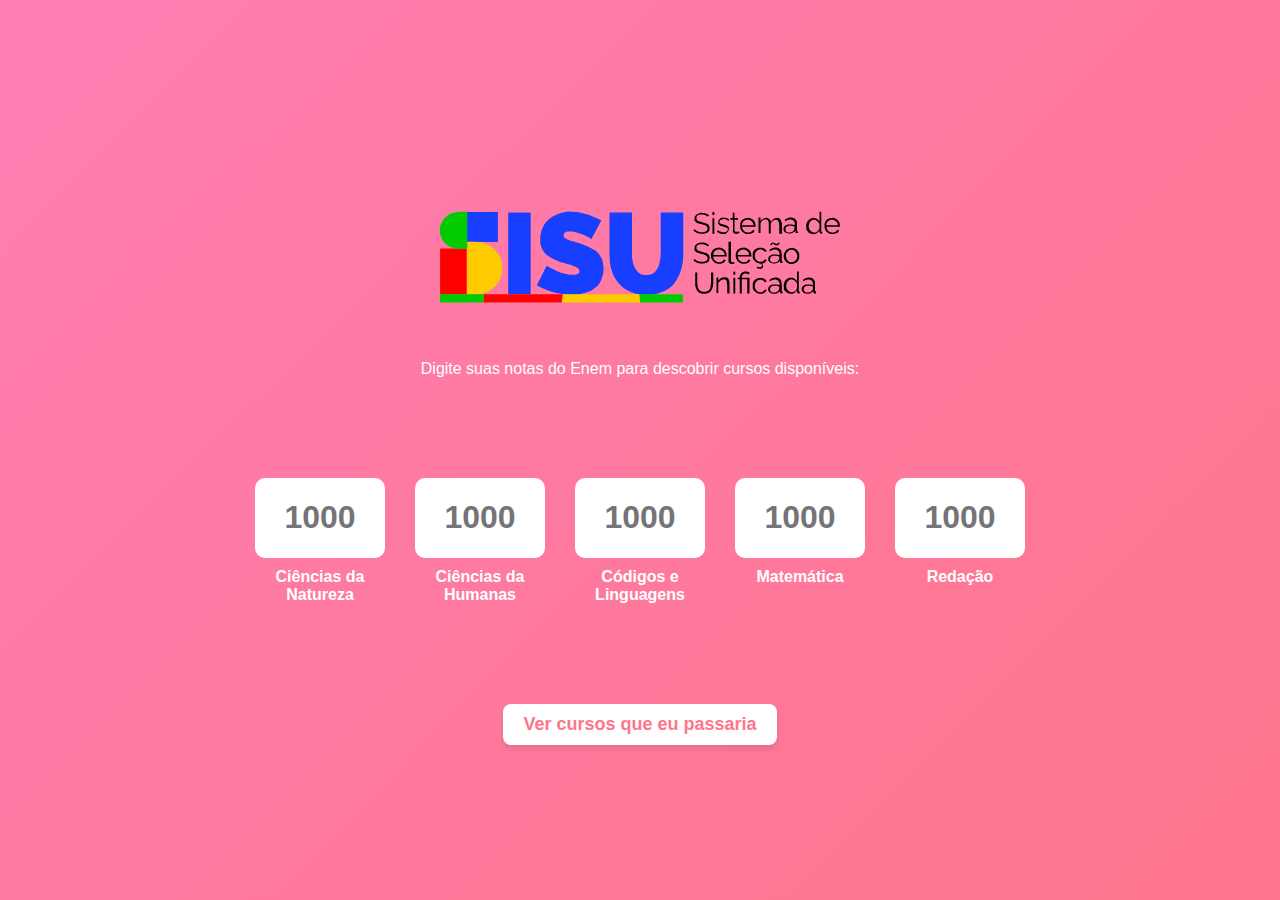
==== 25-02/Aula - NotaSISU - Copia/index.html @ 6bbc4bf5 "primeiro commit" ====
<!DOCTYPE html>
<html lang="pt-br">

<head>
    <meta charset="UTF-8">
    <meta name="viewport" content="width=device-width, initial-scale=1.0">
    <title>Document</title>
    <link rel="stylesheet" href="css/style.css">
</head>

<body>
    <div class="container">
        <img src="img/image.png" alt="">
        <p>Digite suas notas do Enem para descobrir cursos disponíveis:</p>

        <div class="notas">
            <div class="notas-item">
                <input type="number" placeholder="1000" id="natureza">
                <label for="natureza"><b>Ciências</b> da Natureza</label>
            </div>
            <div class="notas-item">
                <input type="number" placeholder="1000" id="humanas">
                <label for="humanas"><b>Ciências</b> da Humanas</label>
            </div>
            <div class="notas-item">
                <input type="number" placeholder="1000" id="linguagens">
                <label for="linguagens">Códigos e Linguagens</label>
            </div>
            <div class="notas-item">
                <input type="number" placeholder="1000" id="matematica">
                <label for="matematica">Matemática</label>
            </div>
            <div class="notas-item">
                <input type="number" placeholder="1000" id="redacao">
                <label for="redação">Redação</label>
            </div>
        </div>

        <button onclick="calcularCursos()">Ver cursos que eu passaria</button>
        <script src="js/script.js"></script>
</body>

</html>
---- 25-02/Aula - NotaSISU - Copia/css/style.css ----
* {
    margin: 0;
    padding: 0;
    box-sizing: border-box;
}

body{
    font-family: Arial, sans-serif;
    display: flex;
    flex-direction: column;
    align-items: center;
    justify-content: center;
    height: 100vh;
    background: linear-gradient(135deg, #ff7eb3, #ff758c);
    color: white;
    text-align: center;
}

button {
    background-color: #ffffff;
    color: #ff758c;
    border: none;
    padding: 10px 20px;
    font-size: 18px;
    font-weight: bold;
    border-radius: 8px;
    cursor: pointer;
    transition: 0.3s;
    box-shadow: 0px 4px 6px rgba(0, 0, 0, 0.1);
}

button:hover {
    background-color: #ff758c;
    color: white;
}

h1 {
    margin-top: 20px;
    font-size: 2.5em;
}

input{
    padding: 5px;
    width: 130px;
    height: 80px;
    margin-bottom:10px ;
    color: #ff758c;
    border: none;
    text-align: center;
    font-size: 2rem;
    caret-color: #ff758c;
    font-weight: 600;
    border-radius: 10px;
}

input:focus {
    border: 2px solid #3498db; /* Cor azul */
    outline: none; /* Remove o contorno padrão */
    box-shadow: 0 0 5px #3498db; /* Efeito de brilho */
  }

  input[type="number"]::-webkit-inner-spin-button, 
  input[type="number"]::-webkit-outer-spin-button {
    -webkit-appearance: none;
    margin: 0;
  }

  .notas{
    display: flex;
    margin-block: 100px;
    gap: 30px;
  }

  .notas-item{
    display: flex;
    flex-direction: column;
    width: 130px;
  }

  .notas-item label{
    font-weight: 600;
  }
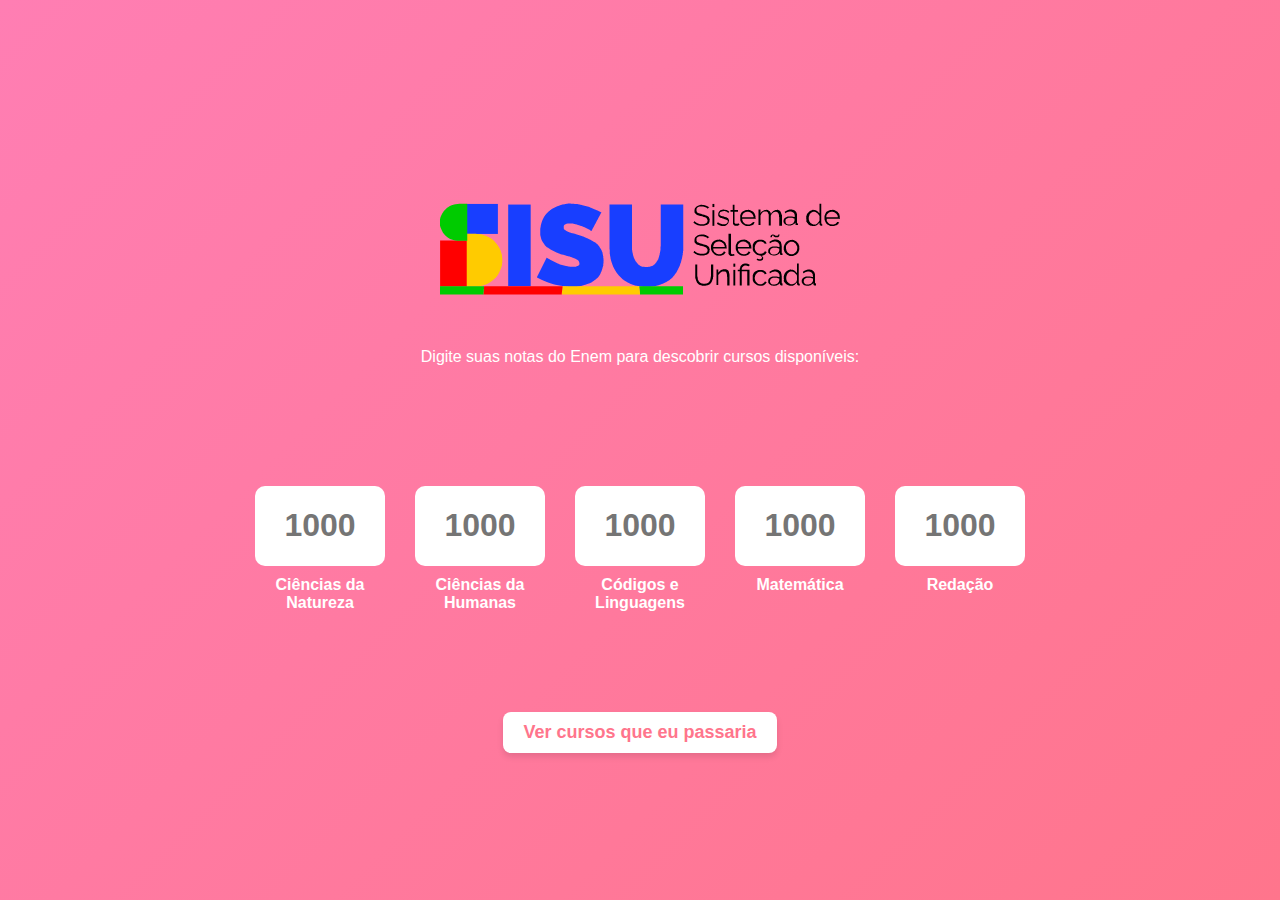
==== commit ceedc4b1: "terceiro commit" ====
--- a/25-02/Aula - NotaSISU - Copia/index.html
+++ b/25-02/Aula - NotaSISU - Copia/index.html
@@ -1,43 +1,44 @@
 <!DOCTYPE html>
-<html lang="pt-br">
-
-<head>
-    <meta charset="UTF-8">
-    <meta name="viewport" content="width=device-width, initial-scale=1.0">
-    <title>Document</title>
-    <link rel="stylesheet" href="css/style.css">
-</head>
-
-<body>
-    <div class="container">
-        <img src="img/image.png" alt="">
-        <p>Digite suas notas do Enem para descobrir cursos disponíveis:</p>
-
-        <div class="notas">
-            <div class="notas-item">
-                <input type="number" placeholder="1000" id="natureza">
-                <label for="natureza"><b>Ciências</b> da Natureza</label>
-            </div>
-            <div class="notas-item">
-                <input type="number" placeholder="1000" id="humanas">
-                <label for="humanas"><b>Ciências</b> da Humanas</label>
-            </div>
-            <div class="notas-item">
-                <input type="number" placeholder="1000" id="linguagens">
-                <label for="linguagens">Códigos e Linguagens</label>
-            </div>
-            <div class="notas-item">
-                <input type="number" placeholder="1000" id="matematica">
-                <label for="matematica">Matemática</label>
-            </div>
-            <div class="notas-item">
-                <input type="number" placeholder="1000" id="redacao">
-                <label for="redação">Redação</label>
-            </div>
-        </div>
-
-        <button onclick="calcularCursos()">Ver cursos que eu passaria</button>
-        <script src="js/script.js"></script>
-</body>
-
-</html>+ <html lang="pt-br">
+ 
+ <head>
+     <meta charset="UTF-8">
+     <meta name="viewport" content="width=device-width, initial-scale=1.0">
+     <title>Document</title>
+     <link rel="stylesheet" href="css/style.css">
+ </head>
+ 
+ <body>
+     <div class="container">
+         <img src="img/image.png" alt="">
+         <p>Digite suas notas do Enem para descobrir cursos disponíveis:</p>
+         <h1 id="resp"></h1>
+ 
+         <div class="notas">
+             <div class="notas-item">
+                 <input type="number" placeholder="1000" id="natureza">
+                 <label for="natureza"><b>Ciências</b> da Natureza</label>
+             </div>
+             <div class="notas-item">
+                 <input type="number" placeholder="1000" id="humanas">
+                 <label for="humanas"><b>Ciências</b> da Humanas</label>
+             </div>
+             <div class="notas-item">
+                 <input type="number" placeholder="1000" id="linguagens">
+                 <label for="linguagens">Códigos e Linguagens</label>
+             </div>
+             <div class="notas-item">
+                 <input type="number" placeholder="1000" id="matematica">
+                 <label for="matematica">Matemática</label>
+             </div>
+             <div class="notas-item">
+                 <input type="number" placeholder="1000" id="redacao">
+                 <label for="redação">Redação</label>
+             </div>
+         </div>
+ 
+         <button onclick="calcularCursos()">Ver cursos que eu passaria</button>
+         <script src="js/script.js"></script>
+ </body>
+ 
+ </html>--- a/25-02/Aula - NotaSISU - Copia/css/style.css
+++ b/25-02/Aula - NotaSISU - Copia/css/style.css
@@ -1,82 +1,92 @@
 * {
-    margin: 0;
-    padding: 0;
-    box-sizing: border-box;
+  margin: 0;
+  padding: 0;
+  box-sizing: border-box;
 }
 
-body{
-    font-family: Arial, sans-serif;
-    display: flex;
-    flex-direction: column;
-    align-items: center;
-    justify-content: center;
-    height: 100vh;
-    background: linear-gradient(135deg, #ff7eb3, #ff758c);
-    color: white;
-    text-align: center;
+body {
+  font-family: Arial, sans-serif;
+  display: flex;
+  flex-direction: column;
+  align-items: center;
+  justify-content: center;
+  height: 100vh;
+  background: linear-gradient(135deg, #ff7eb3, #ff758c);
+  color: white;
+  text-align: center;
 }
 
 button {
-    background-color: #ffffff;
-    color: #ff758c;
-    border: none;
-    padding: 10px 20px;
-    font-size: 18px;
-    font-weight: bold;
-    border-radius: 8px;
-    cursor: pointer;
-    transition: 0.3s;
-    box-shadow: 0px 4px 6px rgba(0, 0, 0, 0.1);
+  background-color: #ffffff;
+  color: #ff758c;
+  border: none;
+  padding: 10px 20px;
+  font-size: 18px;
+  font-weight: bold;
+  border-radius: 8px;
+  cursor: pointer;
+  transition: 0.3s;
+  box-shadow: 0px 4px 6px rgba(0, 0, 0, 0.1);
 }
 
 button:hover {
-    background-color: #ff758c;
-    color: white;
+  background-color: #ff758c;
+  color: white;
 }
 
 h1 {
-    margin-top: 20px;
-    font-size: 2.5em;
+  margin-top: 20px;
+  font-size: 2.5em;
 }
 
-input{
-    padding: 5px;
-    width: 130px;
-    height: 80px;
-    margin-bottom:10px ;
-    color: #ff758c;
-    border: none;
-    text-align: center;
-    font-size: 2rem;
-    caret-color: #ff758c;
-    font-weight: 600;
-    border-radius: 10px;
+input {
+  padding: 5px;
+  width: 130px;
+  height: 80px;
+  margin-bottom: 10px;
+  color: #ff758c;
+  border: none;
+  text-align: center;
+  font-size: 2rem;
+  caret-color: #ff758c;
+  font-weight: 600;
+  border-radius: 10px;
 }
 
 input:focus {
-    border: 2px solid #3498db; /* Cor azul */
-    outline: none; /* Remove o contorno padrão */
-    box-shadow: 0 0 5px #3498db; /* Efeito de brilho */
-  }
+  border: 2px solid #3498db;
+  /* Cor azul */
+  outline: none;
+  /* Remove o contorno padrão */
+  box-shadow: 0 0 5px #3498db;
+  /* Efeito de brilho */
+}
 
-  input[type="number"]::-webkit-inner-spin-button, 
-  input[type="number"]::-webkit-outer-spin-button {
-    -webkit-appearance: none;
-    margin: 0;
-  }
+input[type="number"]::-webkit-inner-spin-button,
+input[type="number"]::-webkit-outer-spin-button {
+  -webkit-appearance: none;
+  margin: 0;
+}
 
-  .notas{
-    display: flex;
-    margin-block: 100px;
-    gap: 30px;
-  }
+.notas {
+  display: flex;
+  margin-block: 100px;
+  gap: 30px;
+}
 
-  .notas-item{
-    display: flex;
-    flex-direction: column;
-    width: 130px;
-  }
+.notas-item {
+  display: flex;
+  flex-direction: column;
+  width: 130px;
+}
 
-  .notas-item label{
-    font-weight: 600;
-  }+.notas-item label {
+  font-weight: 600;
+}
+
+.container{
+  display: flex;
+  flex-direction: column;
+  align-items: center;
+  justify-content: center;
+}